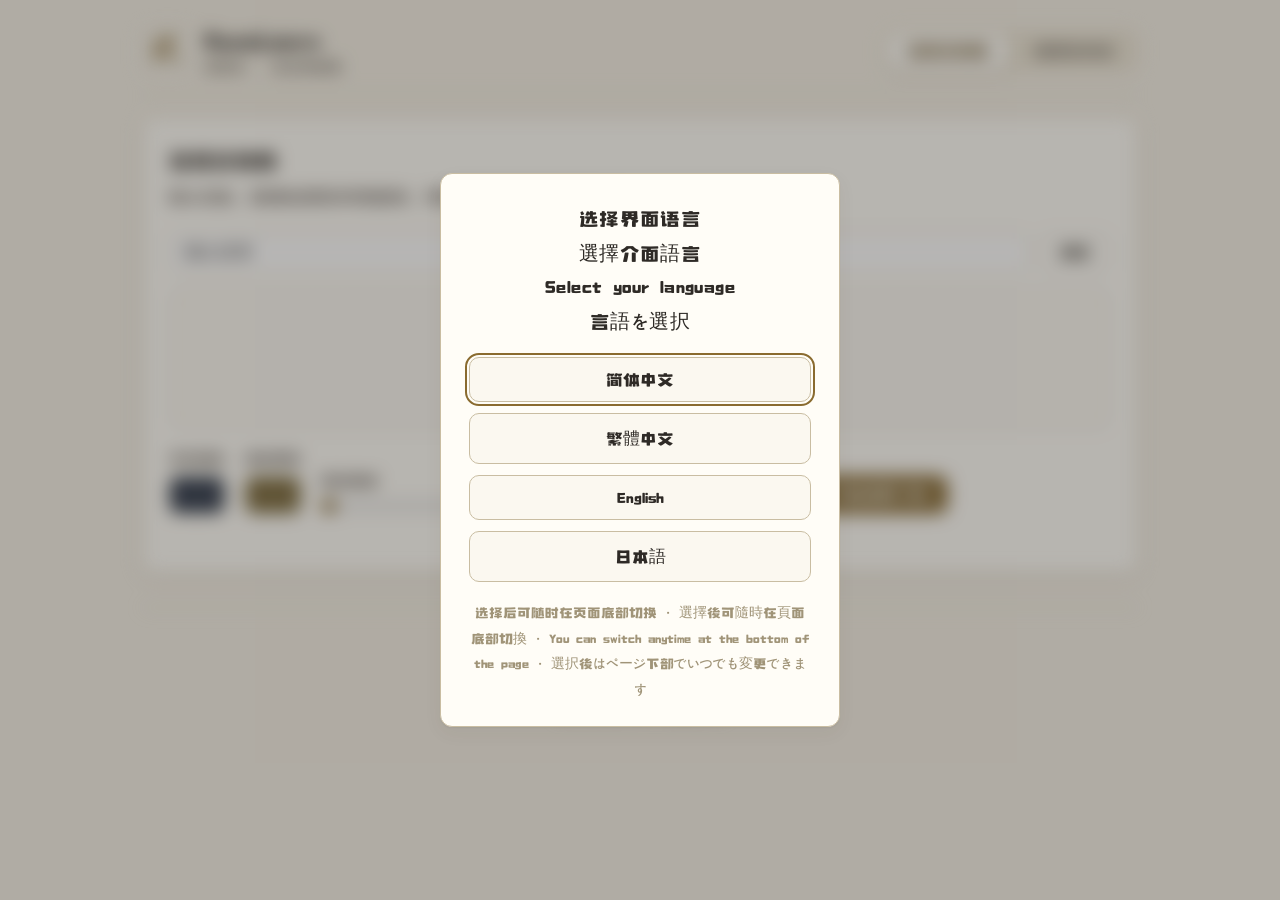
==== en/index.html @ 2bc5ad78 "improvements and SEO maybe?" ====
<!DOCTYPE html>
<html lang="en" data-lang="en">
<head>
  <meta charset="UTF-8">
  <meta name="viewport" content="width=device-width, initial-scale=1.0">
  <title>RuneLearn · Learn the Roco Script</title>
  <!-- SEO / 社交分享元数据：由 build_lang_pages.js 生成，勿手改。
       改托管域名或文案请改脚本顶部 SITE / SEO 常量后重跑 `node build_lang_pages.js`。
       分语言页（/zh/ /zh-hant/ /en/ /ja/）各自 canonical + hreflang 互指，根目录为 x-default；
       这些标签只给爬虫与分享卡片看，不影响页面可见内容。 -->
  <meta name="description" content="RuneLearn · Roco Script: a free offline tool to learn English letters and words, and to convert English into Roco glyphs (custom colors and outlines, one-click transparent PNG export). The interface supports English, 简体中文, 繁體中文 and 日本語.">
  <meta name="keywords" content="Roco Script,RuneLearn,English letters,English words,learn glyphs,convert text,transparent PNG,offline tool,洛克文,ロコ文">
  <link rel="canonical" href="https://sysgrapes.github.io/RuneLearn/en/">
  <link rel="alternate" hreflang="zh" href="https://sysgrapes.github.io/RuneLearn/zh/">
  <link rel="alternate" hreflang="zh-Hant" href="https://sysgrapes.github.io/RuneLearn/zh-hant/">
  <link rel="alternate" hreflang="en" href="https://sysgrapes.github.io/RuneLearn/en/">
  <link rel="alternate" hreflang="ja" href="https://sysgrapes.github.io/RuneLearn/ja/">
  <link rel="alternate" hreflang="x-default" href="https://sysgrapes.github.io/RuneLearn/">
  <meta property="og:type" content="website">
  <meta property="og:site_name" content="RuneLearn">
  <meta property="og:url" content="https://sysgrapes.github.io/RuneLearn/en/">
  <meta property="og:title" content="RuneLearn · Learn the Roco Script">
  <meta property="og:description" content="RuneLearn · Roco Script: a free offline tool to learn English letters and words, and to convert English into Roco glyphs (custom colors and outlines, one-click transparent PNG export). The interface supports English, 简体中文, 繁體中文 and 日本語.">
  <meta property="og:locale" content="en_US">
  <meta property="og:locale:alternate" content="zh_CN">
  <meta property="og:locale:alternate" content="zh_TW">
  <meta property="og:locale:alternate" content="ja_JP">
  <meta name="twitter:card" content="summary">
  <meta name="twitter:title" content="RuneLearn · Learn the Roco Script">
  <meta name="twitter:description" content="RuneLearn · Roco Script: a free offline tool to learn English letters and words, and to convert English into Roco glyphs (custom colors and outlines, one-click transparent PNG export). The interface supports English, 简体中文, 繁體中文 and 日本語.">
  <script type="application/ld+json">
  {
    "@context": "https://schema.org",
    "@type": "WebApplication",
    "name": "RuneLearn",
    "alternateName": "Learn & Convert the Roco Script",
    "url": "https://sysgrapes.github.io/RuneLearn/en/",
    "description": "RuneLearn · Roco Script: a free offline tool to learn English letters and words, and to convert English into Roco glyphs (custom colors and outlines, one-click transparent PNG export). The interface supports English, 简体中文, 繁體中文 and 日本語.",
    "applicationCategory": "EducationalApplication",
    "operatingSystem": "Any",
    "inLanguage": ["en"],
    "isAccessibleForFree": true,
    "offers": { "@type": "Offer", "price": "0", "priceCurrency": "USD" }
  }
  </script>
  <link rel="icon" type="image/png" href="../favicon.png">
  <link rel="stylesheet" href="../css/style.css">
  <!-- 界面文案资源（简体 / 繁體 / English / 日本語）；必须在 app.js 之前加载 -->
  <script src="../js/i18n.js"></script>
  <script>
    /* 多语言引导：在首次绘制前确定语言与“首访语言弹窗”状态。
     * 1) 分语言 URL（/zh/ /zh-hant/ /en/ /ja/）：路径即明确的语言选择——预置该语言、
     *    写入记忆（之后访问根目录也保持该语言），不弹首访弹窗；
     * 2) 否则若已记忆语言 → 直接写入 data-lang（字体与文案不闪动）；
     * 3) 首次访问 → 挂 data-lang-gate 让内容先模糊（详见 css/style.css），弹窗由 app.js 构建。
     * 判定逻辑复用 i18n.js 的 readStoredLang()，与 app.js 保持同一套规则。 */
    (function () {
      try {
        var I = window.RUNE_I18N;
        var lang = null;
        var m = (location.pathname || '').match(/\/(zh-hant|zh|en|ja)\/?$/);
        if (m) {
          lang = (m[1] === 'zh-hant') ? 'zh-Hant' : m[1];
          try {
            var sk = (I && I.storeKey) ? I.storeKey : 'runelearn.lang';
            localStorage.setItem(sk, JSON.stringify(lang));
          } catch (e0) { /* 存储不可用：本次会话仍按路径语言渲染 */ }
        } else {
          lang = (I && I.readStoredLang) ? I.readStoredLang() : null;
        }
        if (lang) {
          document.documentElement.setAttribute('data-lang', lang);
        } else {
          document.documentElement.setAttribute('data-lang-gate', 'pending');
        }
      } catch (e) { /* 读取异常：不模糊，按默认语言正常渲染 */ }
      /* 兜底：万一 app.js 未能执行（脚本缺失/报错），别把页面永远锁在模糊态 */
      window.setTimeout(function () {
        try {
          if (!document.querySelector('.lang-gate')) {
            document.documentElement.removeAttribute('data-lang-gate');
          }
        } catch (e2) { /* 忽略 */ }
      }, 3000);
    })();
  </script>
</head>
<body>
  <div class="page">

    <!-- 顶部 -->
    <header class="masthead">
      <div class="brand">
        <span class="brand-rune" aria-hidden="true">R</span>
        <div class="brand-text">
          <h1 class="brand-title" id="brand-title" data-i18n-title="brand.toggle" title="点击切换字形">RuneLearn</h1>
          <p class="brand-sub" data-i18n="brand.sub">洛克文 · 识记与转换</p>
        </div>
      </div>

      <!-- 两大板块切换 -->
      <nav class="main-tabs" role="tablist">
        <button class="tab active" data-main="convert" role="tab" aria-selected="true" data-i18n="tab.convert">洛克文转换</button>
        <button class="tab" data-main="recognize" role="tab" aria-selected="false" data-i18n="tab.recognize">洛克文识记</button>
      </nav>
    </header>

    <main class="content">

      <!-- ============ 板块一：洛克文转换 ============ -->
      <section class="panel active" id="panel-convert" data-main="convert">
        <div class="card">
          <h2 class="panel-title" data-i18n="convert.title">洛克文转换</h2>
          <p class="panel-desc" data-i18n="convert.desc">输入文本，实时以洛克文字型显示，可自定义样式并导出透明 PNG。</p>

          <div class="convert-input-row">
            <!-- placeholder 由 js/app.js 按语言与聚焦状态写入（聚焦时隐藏，见约定 #6） -->
            <textarea id="convert-input" class="text-input convert-textarea" placeholder="输入文字" rows="1"
                      spellcheck="false"></textarea>
            <button id="convert-clear" class="btn ghost" type="button" data-i18n="convert.clear">清空</button>
          </div>

          <div class="convert-stage">
            <div class="stage-canvas" id="convert-stage" aria-live="polite">
              <span class="stage-placeholder" data-i18n="convert.stagePlaceholder">输入文字后此处显示</span>
            </div>
          </div>

          <div class="convert-controls">
            <label class="field">
              <span data-i18n="convert.color">字形颜色</span>
              <input type="color" id="convert-color" value="#2f3a4d">
            </label>
            <label class="field">
              <span data-i18n="convert.strokeColor">描边颜色</span>
              <input type="color" id="convert-stroke-color" value="#7d6b3a">
            </label>
            <label class="field">
              <span data-i18n="convert.strokeWidth">描边粗细</span>
              <input type="range" id="convert-stroke" min="0" max="12" value="0" step="0.5">
            </label>
            <label class="field">
              <span data-i18n="convert.size">字号大小</span>
              <input type="range" id="convert-size" min="24" max="120" value="64" step="2">
            </label>
            <div class="field">
              <span data-i18n="convert.script">字形</span>
              <div class="script-toggle" id="convert-script">
                <button type="button" class="script-btn" data-script="normal" data-i18n="convert.scriptNormal">正常</button>
                <button type="button" class="script-btn active" data-script="rune" data-i18n="convert.scriptRune">洛克文</button>
              </div>
            </div>
            <button id="convert-export" class="btn primary" type="button" data-i18n="convert.export">导出透明 PNG</button>
          </div>
          <p class="hint" id="convert-hint"></p>
        </div>
      </section>

      <!-- ============ 板块二：洛克文识记 ============ -->
      <section class="panel" id="panel-recognize" data-main="recognize">

        <!-- 子板块切换 -->
        <nav class="sub-tabs" role="tablist">
          <button class="sub-tab active" data-sub="letter" role="tab" aria-selected="true" data-i18n="sub.letter">认字母</button>
          <button class="sub-tab" data-sub="word" role="tab" aria-selected="false" data-i18n="sub.word">认单词</button>
        </nav>

        <!-- 2.1 认字母 -->
        <div class="subpanel active" id="sub-letter" data-sub="letter">
          <div class="card">
            <h2 class="panel-title" data-i18n="letter.title">认字母</h2>
            <p class="panel-desc" data-i18n="letter.desc">看洛克文字形，写出对应的英文字母，不区分大小写。</p>

            <div class="quiz-col">
              <div class="quiz-play">
                <div class="quiz-stage">
                  <span class="quiz-glyph" id="letter-glyph">?</span>
                </div>
                <button class="btn ghost" id="letter-next" type="button" data-i18n="action.another">换一个</button>
              </div>

              <div class="quiz-answer">
                <!-- placeholder 由 js/app.js 按机型与语言写入 -->
                <input type="text" id="letter-input" class="text-input letter-input" placeholder="输入字母，回车或点确定" maxlength="1"
                       autocomplete="off" spellcheck="false">
                <button class="btn primary" id="letter-submit" type="button" data-i18n="action.submit">确定</button>
              </div>

              <div class="verdict" id="letter-verdict"></div>
            </div>

            <div class="history-wrap">
              <div class="history-head">
                <h3 data-i18n="history.title">历史记录</h3>
                <button class="btn ghost small" id="letter-history-clear" type="button" data-i18n="history.clear">清空</button>
              </div>
              <div class="history-table" id="letter-history"></div>
            </div>
          </div>
        </div>

        <!-- 2.2 认单词 -->
        <div class="subpanel" id="sub-word" data-sub="word">
          <div class="card">
            <h2 class="panel-title" data-i18n="word.title">认单词</h2>
            <p class="panel-desc" data-i18n="word.desc">看洛克文字形，拼出对应的英文单词。</p>

            <div class="difficulty-bar">
              <span class="difficulty-label" data-i18n="diff.label">难度</span>
              <div class="difficulty-tabs" id="difficulty-tabs">
                <button class="difficulty active" data-diff="easy" data-i18n="diff.easy">简单</button>
                <button class="difficulty" data-diff="med" data-i18n="diff.med">中等</button>
                <button class="difficulty" data-diff="hard" data-i18n="diff.hard">困难</button>
                <!-- 专家在困难连续答对5次后解锁；title 文案由 app.js 的 refreshExpertVisibility 按解锁状态写入 -->
                <button class="difficulty locked hidden" data-diff="expert" disabled title="困难难度连续答对5次后解锁" data-i18n="diff.expert">专家</button>
              </div>
              <span class="detail" id="word-streak-hint"></span>
            </div>

            <div class="quiz-col">
              <div class="quiz-play">
                <div class="quiz-stage">
                  <span class="quiz-glyph word-glyph" id="word-glyph"></span>
                </div>
                <div class="quiz-meta" id="word-meta"></div>
                <button class="btn ghost" id="word-next" type="button" data-i18n="action.another">换一个</button>
              </div>

              <div class="quiz-answer">
                <!-- placeholder 由 js/app.js 按机型与语言写入 -->
                <input type="text" id="word-input" class="text-input" placeholder="输入单词，回车或点确定"
                       autocomplete="off" spellcheck="false">
                <button class="btn primary" id="word-submit" type="button" data-i18n="action.submit">确定</button>
              </div>

              <div class="verdict" id="word-verdict"></div>
            </div>

            <div class="history-wrap">
              <div class="history-head">
                <h3 data-i18n="history.title">历史记录</h3>
                <button class="btn ghost small" id="word-history-clear" type="button" data-i18n="history.clear">清空</button>
              </div>
              <div class="history-table" id="word-history"></div>
            </div>
          </div>
        </div>
      </section>

    </main>

    <footer class="footer">
      <!-- 语言切换入口（按钮由 js/app.js 依 js/i18n.js 的语言表生成） -->
      <div class="lang-switch" id="lang-switch" role="group"></div>
      <p class="footer-line">
        <span data-i18n="footer.slogan">卡洛西亚的凌晨四点</span>
        <span>Co-created with Deepseek V4 Flash</span>
      </p>
      <!-- 免责说明 + 源代码入口：同一行居中，链接与免责说明同字号同色（键 footer.disclaimer / footer.source） -->
      <div class="footer-disclaimer-row">
        <p class="footer-disclaimer" data-i18n="footer.disclaimer">本网站与官方无关</p>
        <a class="footer-source" href="https://github.com/SysGrapes/RuneLearn" target="_blank" rel="noopener noreferrer" data-i18n="footer.source">查看源代码</a>
      </div>
    </footer>
  </div>

  <script src="../js/wordbank.js"></script>
  <script src="../js/app.js"></script>
</body>
</html>
---- css/style.css ----
:root{
  --bg: #f4efe4;
  --bg-deep: #ece4d2;
  --paper: #fbf8f0;
  --paper-2: #fffdf7;
  --ink: #2e2a26;
  --ink-soft: #6b645a;
  --line: #ded4bf;
  --line-strong: #c9bda2;
  --accent: #8a6b2f;
  --accent-ink: #6e5323;
  --accent-soft: #efe6cf;
  --good: #4f7c4f;
  --good-soft: #e5efe2;
  --bad: #a4433a;
  --bad-soft: #f4e3df;
  --shadow: 0 1px 2px rgba(70,58,35,.06), 0 6px 18px rgba(70,58,35,.06);
  --radius: 12px;
  /* 字体：中文与英文均用敦敦体（SSDunDun-CN 覆盖基本拉丁与 GB2312 汉字）； */
  /* 繁体中文用台湾/香港常见黑体（Noto Sans TC / 蘋方-繁 / 微軟正黑體 / 黑體-繁 逐级回退）——
   * 敦敦体只覆盖 GB2312，繁体文案约 38% 的字（學/習/識/轉/換/單/難/專/匯…）它没有，
   * 若把敦敦体放前面会一字两形，故它只在栈尾兜底。 */
  --font-hant: "Noto Sans TC","Noto Sans CJK TC","PingFang TC","Microsoft JhengHei UI","Microsoft JhengHei","Heiti TC","LiHei Pro",system-ui,"PingFang SC","Microsoft YaHei","SSDunDun-CN",sans-serif;
  /* 日文用日本常用黑体（Noto Sans JP 优先，其后逐级回退到各系统日文黑体：macOS/iOS 的
   * ヒラギノ角ゴ、Windows 的 Yu Gothic / Meiryo、Android 的 Noto Sans CJK），
   * 最后兜底 Windows/macOS 的中文黑体与自带敦敦体（覆盖假名与常用汉字，避免豆腐块）。 */
  --font-latin: "SSDunDun-CN","PingFang SC","Hiragino Sans GB","Microsoft YaHei","Heiti SC","WenQuanYi Micro Hei",system-ui,sans-serif;
  --font-ja: "Noto Sans JP","Noto Sans CJK JP","Hiragino Kaku Gothic ProN","Hiragino Sans","Yu Gothic UI","Yu Gothic","Meiryo","MS PGothic",system-ui,"Microsoft YaHei","PingFang SC","SSDunDun-CN",sans-serif;
  /* --font-cn 是全站界面字体入口，随 <html data-lang> 切换（见下方语言字体段） */
  --font-cn: var(--font-latin);
  --font-read: "PingFang SC","Hiragino Sans GB","Microsoft YaHei","Segoe UI",Arial,sans-serif;
}

/* ---------- 语言字体：简体/英文用敦敦体、繁体用繁体黑体、日文用日本常用黑体 ---------- */
html[data-lang="zh"]{--font-cn:var(--font-latin)}
html[data-lang="en"]{--font-cn:var(--font-latin)}
html[data-lang="zh-Hant"]{--font-cn:var(--font-hant)}
html[data-lang="ja"]{--font-cn:var(--font-ja)}
/* 同屏多语言元素（语言按钮、首访弹窗的标题行与提示分段）各自带 data-lang：
 * 按元素给字体，四种语言同屏展示时各用其对应字体——
 * 否则同一段文字会借逐字回退渲染（敦敦体缺繁体/日文常用字），观感混排。 */
.lang-btn[data-lang="zh"],.lang-gate-btn[data-lang="zh"],.lang-gate-line[data-lang="zh"],.lang-gate-seg[data-lang="zh"]{font-family:var(--font-latin)}
.lang-btn[data-lang="en"],.lang-gate-btn[data-lang="en"],.lang-gate-line[data-lang="en"],.lang-gate-seg[data-lang="en"]{font-family:var(--font-latin)}
.lang-btn[data-lang="zh-Hant"],.lang-gate-btn[data-lang="zh-Hant"],.lang-gate-line[data-lang="zh-Hant"],.lang-gate-seg[data-lang="zh-Hant"]{font-family:var(--font-hant)}
.lang-btn[data-lang="ja"],.lang-gate-btn[data-lang="ja"],.lang-gate-line[data-lang="ja"],.lang-gate-seg[data-lang="ja"]{font-family:var(--font-ja)}

*{box-sizing:border-box;margin:0;padding:0}
html,body{height:100%}

body{
  font-family:var(--font-cn);
  background:var(--bg);
  color:var(--ink);
  line-height:1.6;
  -webkit-font-smoothing:antialiased;
}

/* 宽屏时把内容铺得更满，减少两侧空白浪费 */
.page{max-width:1040px;margin:0 auto;padding:0 22px 52px;transition:filter .34s ease}
/* [4] 超宽屏继续扩宽，但左右至少各留 150px；封顶 1500px 使历史完整显示 */
@media (min-width:1360px){
  .page{max-width:min(calc(100vw - 300px), 1500px)}
}

/* ---------- 顶部 ---------- */
.masthead{
  display:flex;align-items:center;justify-content:space-between;
  flex-wrap:wrap;gap:14px;
  padding:26px 0 18px;
  border-bottom:1px solid var(--line);
}
.brand{display:flex;align-items:center;gap:12px}
.brand-rune{
  font-size:34px;line-height:1;color:var(--accent);
  font-family:"Rune",var(--font-cn);
  border:1.5px solid var(--line-strong);border-radius:10px;
  padding:4px 9px;
  background:var(--paper);
  -webkit-user-select:none;user-select:none;
}
.brand-title{font-size:26px;font-weight:400;letter-spacing:.5px;line-height:1.2;color:#2e2a26}
.brand-sub{font-size:13px;color:var(--ink-soft);letter-spacing:1px;margin-top:3px;line-height:1.2}

.main-tabs{display:flex;gap:6px;background:var(--bg-deep);padding:4px;border-radius:12px}
.main-tabs .tab{
  border:0;background:transparent;cursor:pointer;
  font-family:inherit;font-size:16px;color:var(--ink-soft);
  padding:9px 20px;border-radius:9px;transition:all .18s ease;
}
.main-tabs .tab:hover{color:var(--ink)}
.main-tabs .tab.active{background:var(--paper-2);color:var(--accent-ink);font-weight:300;box-shadow:var(--shadow)}

/* ---------- 内容区切换动画 ---------- */
.content{position:relative;margin-top:22px;min-height:420px}
.panel{display:none}
.panel.active{display:block;animation:panelIn .28s ease both}
@keyframes panelIn{
  from{opacity:0;transform:translateY(8px)}
  to{opacity:1;transform:none}
}

/* ---------- 卡片 ---------- */
.card{
  background:var(--paper-2);
  border:1px solid var(--line);
  border-radius:var(--radius);
  padding:26px 26px 22px;
  box-shadow:var(--shadow);
}
.panel-title{font-size:22px;font-weight:400;letter-spacing:.5px}
.panel-desc{color:var(--ink-soft);font-size:16px;margin:6px 0 22px}

/* ---------- 子板块切换 ---------- */
.sub-tabs{display:flex;gap:22px;margin-bottom:16px;border-bottom:1px solid var(--line)}
.sub-tab{
  border:0;background:transparent;cursor:pointer;font-family:inherit;
  font-size:16px;color:var(--ink-soft);padding:6px 2px 10px;position:relative;
}
.sub-tab::after{
  content:"";position:absolute;left:0;right:0;bottom:-1px;height:2px;
  background:var(--accent);transform:scaleX(0);transition:transform .22s ease;transform-origin:center;
}
.sub-tab:hover{color:var(--ink)}
.sub-tab.active{color:var(--accent-ink);font-weight:300}
.sub-tab.active::after{transform:scaleX(1)}
.subpanel{display:none}
.subpanel.active{display:block;animation:panelIn .26s ease both}

/* ---------- 输入 ---------- */
.text-input{
  width:100%;padding:12px 15px;font-size:17px;
  border:1px solid var(--line-strong);border-radius:10px;
  background:#fff;color:var(--ink);font-family:inherit;
  outline:none;transition:border-color .15s ease, box-shadow .15s ease;
}
.text-input:focus{border-color:var(--accent);box-shadow:0 0 0 3px rgba(138,107,47,.12)}
/* [1] placeholder 字号与输入框一致（不再缩小到 14px）；仅保留防溢出的优雅截断 */
input::placeholder, textarea::placeholder{
  white-space:nowrap;text-overflow:ellipsis;overflow:hidden;
}
.letter-input{text-align:center;font-size:22px;max-width:220px;letter-spacing:2px}

.convert-input-row{display:flex;gap:10px;align-items:flex-start}
.convert-input-row .text-input{flex:1}
/* #2 默认高度与右侧「清空」按钮等高：按钮实测约 39px（15px 字号 × 行高 ~1.0 + 上下 padding 22 + 边框 2），
 * 纵向 padding 收到 5px，使单行文字（17px × 1.5 ≈ 25.5px）能容纳在 39px 内（5+5+2+25.5 = 37.5）。
 * 实际高度由 JS 运行时测量按钮（syncConvertRowHeight）后设定，此处 min-height 只是 JS 生效前的兜底。 */
.convert-textarea{resize:none;overflow:hidden;min-height:39px;padding:5px 15px;line-height:1.5;font-family:var(--font-cn)}

/* ---------- 按钮 ---------- */
.btn{
  border:1px solid var(--line-strong);background:var(--paper);color:var(--ink);
  font-family:inherit;font-size:15px;padding:11px 20px;border-radius:10px;cursor:pointer;
  transition:all .15s ease;white-space:nowrap;
}
.btn:hover{border-color:var(--accent);color:var(--accent-ink)}
.btn.primary{background:var(--accent);border-color:var(--accent);color:#fff}
.btn.primary:hover{background:var(--accent-ink);color:#fff}
.btn.ghost{background:transparent}
.btn.small{padding:6px 13px;font-size:13.5px}

/* ---------- 转换板块 ---------- */
.convert-stage{
  margin-top:16px;border:1px dashed var(--line-strong);border-radius:12px;
  min-height:120px;display:flex;align-items:center;justify-content:center;
  background:var(--paper);overflow:hidden;
}
.stage-canvas{
  font-family:"Rune",var(--font-cn);
  font-size:64px;line-height:1.5;padding:22px 30px;text-align:center;
  word-break:break-word;color:#2f3a4d;
  white-space:pre-wrap;
  -webkit-user-select:none;user-select:none;
}
/* [4] 字符级字体：洛克文模式下字母用 Rune、数字/汉字/符号用敦敦体（随语言自动换栈） */
.stage-canvas .rune-ch{font-family:"Rune",sans-serif}
.stage-canvas .cn-ch{font-family:var(--font-cn)}
.stage-placeholder{font-family:var(--font-cn);font-size:14px;color:#b5ab93}
.convert-controls{display:flex;flex-wrap:wrap;gap:20px;align-items:flex-end;margin-top:18px}
.convert-controls .field{display:flex;flex-direction:column;gap:6px}
.convert-controls .field span{font-size:14px;color:var(--ink-soft)}
.convert-controls input[type=color]{
  width:56px;height:38px;border:1px solid var(--line-strong);border-radius:8px;background:#fff;cursor:pointer;padding:0;overflow:hidden;
}
/* #3.1 让颜色预览填满整个圆角矩形 */
.convert-controls input[type=color]::-webkit-color-swatch-wrapper{padding:0}
.convert-controls input[type=color]::-webkit-color-swatch{border:none;border-radius:7px}
.convert-controls input[type=color]::-moz-color-swatch{border:none;border-radius:7px}
.convert-controls input[type=range]{width:150px;accent-color:var(--accent)}
.convert-controls .btn{margin-top:2px}
/* 字形切换（正常 / 洛克文） */
.script-toggle{display:flex;background:var(--bg-deep);border-radius:9px;padding:3px;gap:2px}
.script-btn{
  border:0;background:transparent;cursor:pointer;font-family:inherit;
  font-size:14px;color:var(--ink-soft);padding:7px 14px;border-radius:7px;transition:all .15s ease;
}
.script-btn:hover{color:var(--ink)}
.script-btn.active{background:var(--paper-2);color:var(--accent-ink);font-weight:300;box-shadow:var(--shadow)}
.hint{margin-top:14px;font-size:14px;color:var(--ink-soft);min-height:22px}
.hint.done{color:var(--good)}

/* ---------- 识记：答题区 ---------- */
.quiz-play{display:flex;flex-direction:column;align-items:center;gap:14px}
.quiz-stage{
  width:100%;min-height:150px;border:1px dashed var(--line-strong);border-radius:12px;
  display:flex;align-items:center;justify-content:center;background:var(--paper);
}
.quiz-glyph{
  font-family:"Rune",var(--font-cn);font-size:96px;line-height:1.35;
  padding:10px 16px;
  -webkit-user-select:none;user-select:none;
}
.quiz-glyph.word-glyph{font-size:64px;font-size:clamp(42px,8vw,74px);line-height:1.35;padding:16px 22px;word-break:break-word;text-align:center;-webkit-user-select:none;user-select:none}
.quiz-meta{min-height:26px;font-size:14.5px;color:var(--ink-soft);text-align:center}

.quiz-answer{display:flex;gap:10px;margin:18px 0 4px;justify-content:center}
.quiz-answer .text-input{max-width:340px}
/* #2 认字母/认单词输入框高度一致；placeholder 字距一致（正文对齐差异保留） */
/* #1 认字母/认单词输入框的字号统一为 22px（与认字母板块一致），placeholder 随输入框同字号 */
.quiz-answer .text-input{height:52px;box-sizing:border-box;font-size:22px}
.quiz-answer .text-input::placeholder{letter-spacing:0}
/* placeholder 适配：英文/日文的提示文案更长，22px 下实测会超出输入框可用宽度（约 308px），
 * 收到 18px 保证完整显示（简体 236px、繁体 285px 在 22px 下不溢出，维持原字号）。
 * 文案侧也已收短英文长版（去掉 "or Submit"，与按钮并排时语义仍完整）。 */
html[data-lang="en"] .quiz-answer .text-input::placeholder,
html[data-lang="ja"] .quiz-answer .text-input::placeholder{font-size:18px}
/* 提交按钮与输入框统一 52px 高：此前按钮约 41px，和输入框有明显高低差 */
.quiz-answer .btn{min-width:80px;height:52px;box-sizing:border-box;padding:0 22px;display:inline-flex;align-items:center;justify-content:center}

.verdict{margin:14px 0 6px;font-size:15.5px;min-height:24px;display:flex;gap:10px;flex-wrap:wrap;align-items:flex-start}
.verdict .tag{padding:3px 11px;border-radius:8px;font-weight:300;align-self:flex-start;flex-shrink:0;display:inline-flex;align-items:center;line-height:1.6}
.verdict .tag.right{background:var(--good-soft);color:var(--good)}
.verdict .tag.wrong{background:var(--bad-soft);color:var(--bad)}
.verdict .detail{color:var(--ink-soft)}

.word-answer-block{display:block;margin-bottom:4px}
.word-answer-block .word{font-weight:400;font-size:19px}
/* 音标用通用无衬线字体（SSDunDun 不覆盖 IPA 特殊符号，如 ʃ θ æ ŋ） */
.word-answer-block .ph{color:var(--ink-soft);font-family:var(--font-read)}
/* 每个词性单独成行 */
.sense{display:block;font-size:15px;color:var(--ink);margin-top:2px}
.sense .pos{color:var(--accent-ink);font-weight:300;margin-right:6px}
/* 中文释义整体容器：词库只有简体中文释义，故仅简体界面展示（繁体/英/日都隐藏，避免简体文本混进其他语言）。
 * 主路径在 JS（renderWordVerdict/renderWordHistory 按 showsWordSenses() 决定），
 * 这条 CSS 是切换瞬间的兜底，防止闪出简体释义。 */
.word-senses{display:block}
html:not([data-lang="zh"]) .word-senses{display:none}

/* ---------- 难度选择 ---------- */
.difficulty-bar{display:flex;align-items:center;gap:12px;margin:4px 0 20px;}
.difficulty-label{font-size:14.5px;color:var(--ink-soft)}
.difficulty-tabs{display:flex;gap:8px;flex-wrap:wrap}
.difficulty{
  border:1px solid var(--line-strong);background:var(--paper);color:var(--ink-soft);
  font-family:inherit;font-size:14.5px;padding:8px 17px;border-radius:20px;cursor:pointer;transition:all .15s ease;
}
.difficulty:hover{border-color:var(--accent);color:var(--accent-ink)}
.difficulty.active{background:var(--accent);border-color:var(--accent);color:#fff;font-weight:300}
.difficulty.locked{opacity:.45;cursor:not-allowed}
.difficulty.hidden{display:none}

/* 连击/解锁提示 */
#word-streak-hint.detail{font-size:12.5px;color:var(--ink-soft);margin-left:auto;white-space:nowrap}
#word-streak-hint.detail.unlocked{color:var(--good);font-weight:300}

/* ---------- 历史记录 ---------- */
.history-wrap{margin-top:26px;border-top:1px solid var(--line);padding-top:16px}
.history-head{display:flex;align-items:center;justify-content:space-between;margin-bottom:10px}
.history-head h3{font-size:16px;font-weight:300}
.history-empty{color:#b0a688;font-size:13.5px;padding:8px 0}
.history-scroll{max-height:280px;overflow:auto;border:1px solid var(--line);border-radius:10px}
.history-table{width:100%;border-collapse:collapse;font-size:15.5px;background:#fff}
.history-table th,.history-table td{padding:9px 11px;text-align:left;border-bottom:1px solid #eee8d9;white-space:nowrap;font-size:15.5px}
.history-table th{background:var(--accent-soft);color:var(--accent-ink);font-weight:300;position:sticky;top:0}
.history-table tr:last-child td{border-bottom:0}
.history-table .rune{font-family:"Rune",var(--font-cn);font-size:15.5px}
.history-table .ok{color:var(--good);font-weight:300}
.history-table .no{color:var(--bad);font-weight:300}
.history-table .time{color:#a29a86}
.history-table td.wrap{white-space:normal;min-width:180px}

/* #2 新数据行指示灯动画：淡绿/淡粉 1.5s 渐变回原色 */
@keyframes rowFlashOk{from{background:var(--good-soft)}to{background:transparent}}
@keyframes rowFlashNo{from{background:var(--bad-soft)}to{background:transparent}}
.history-table tr.flash-ok{animation:rowFlashOk 1.5s ease forwards}
.history-table tr.flash-no{animation:rowFlashNo 1.5s ease forwards}

/* ---------- 底部 ---------- */
.footer{margin-top:34px;text-align:center;color:#a09478;font-size:13px;border-top:1px solid var(--line);padding-top:18px}
.footer-line span+span{margin-left:4px}
/* 免责说明 + 源代码入口：同一行居中，链接与免责说明同字号同色、不带下划线（键 footer.disclaimer / footer.source） */
.footer-disclaimer-row{display:flex;justify-content:center;align-items:center;gap:10px;margin-top:6px}
.footer-disclaimer{margin:0;font-size:12.5px;color:#b0a688}
/* 源代码入口：默认无下划线；每次打开页面先渲染一条下划线、留存 10 秒，再 2 秒内缓慢消失 */
.footer-source{position:relative;font-size:12.5px;color:#b0a688;text-decoration:none}
.footer-source::after{
  content:'';position:absolute;left:0;right:0;bottom:-2px;height:1px;
  background:currentColor;
  animation:footer-source-underline 12s linear forwards;
}
@keyframes footer-source-underline{
  0%,83.333%{opacity:1}
  100%{opacity:0}
}

/* 语言切换入口：样式沿用难度胶囊按钮的语汇，做成互斥的三选一 */
.lang-switch{display:flex;justify-content:center;flex-wrap:wrap;gap:8px;margin-bottom:14px}
.lang-btn{
  border:1px solid var(--line-strong);background:var(--paper);color:var(--ink-soft);
  font-family:inherit;font-size:13.5px;padding:6px 16px;border-radius:20px;cursor:pointer;
  transition:all .15s ease;
}
.lang-btn:hover{border-color:var(--accent);color:var(--accent-ink)}
.lang-btn.active{background:var(--accent);border-color:var(--accent);color:#fff;font-weight:300}
/* 键盘可见焦点：换成与站点同色系的描边，替代浏览器默认的重色 ring */
.lang-btn:focus-visible{outline:2px solid var(--accent);outline-offset:2px}

/* ---------- 首访语言弹窗（自绘蒙层/对话框/按钮，不用原生 select、alert） ---------- */
/* 未选定语言时（<head> 引导脚本挂 data-lang-gate="pending"）先把页面内容模糊并禁止交互，
 * 弹窗由 js/app.js 构建；选定语言后移除该属性，模糊随过渡平滑解除。 */
html[data-lang-gate] .page{filter:blur(9px) saturate(.92);pointer-events:none;-webkit-user-select:none;user-select:none}
html[data-lang-gate] body{overflow:hidden}

.lang-gate{
  position:fixed;inset:0;z-index:9999;
  display:flex;align-items:center;justify-content:center;padding:22px;
  background:rgba(46,42,38,.34);
  overflow:auto;                 /* 四种语言下卡片更高，矮屏/横屏时允许蒙层内滚动，不遮挡任何选项 */
  opacity:0;transition:opacity .3s ease;
}
.lang-gate.open{opacity:1}
.lang-gate-card{
  width:100%;max-width:400px;box-sizing:border-box;
  background:var(--paper-2);border:1px solid var(--line-strong);border-radius:var(--radius);
  box-shadow:var(--shadow);padding:30px 28px 24px;text-align:center;
  opacity:0;transform:translateY(14px) scale(.97);
  transition:opacity .32s ease,transform .32s cubic-bezier(.2,.8,.3,1);
}
.lang-gate.open .lang-gate-card{opacity:1;transform:none}
.lang-gate-lines{display:block;margin-bottom:20px}
/* 四行标题同样大小（此前第二行起被压到 14.5px，整体偏小） */
.lang-gate-line{font-size:20px;line-height:1.55;color:var(--ink);letter-spacing:.4px}
.lang-gate-line + .lang-gate-line{margin-top:3px}
.lang-gate-actions{display:flex;flex-direction:column;gap:11px}
.lang-gate-btn{
  border:1px solid var(--line-strong);background:var(--paper);color:var(--ink);
  font-family:inherit;font-size:17px;padding:13px 18px;border-radius:10px;cursor:pointer;
  transition:all .15s ease;
}
.lang-gate-btn:hover{border-color:var(--accent);color:var(--accent-ink);background:var(--accent-soft)}
.lang-gate-btn:focus-visible{outline:2px solid var(--accent);outline-offset:2px}
/* 提示行按语言分四段（.lang-gate-seg 各带 data-lang，字体见上方“同屏多语言元素”段） */
.lang-gate-tip{margin-top:18px;font-size:14px;line-height:1.75;color:#a09478}

/* ---------- 滚动条 ---------- */
.history-scroll::-webkit-scrollbar{width:8px}
.history-scroll::-webkit-scrollbar-thumb{background:#d5c9ad;border-radius:4px}
.history-scroll::-webkit-scrollbar-track{background:transparent}

/* ---------- 字体 ---------- */
@font-face{
  font-family:"Rune";
  src:url("../fonts/Rune-Regular.ttf") format("truetype");
  font-weight:normal;font-style:normal;font-display:swap;
}
@font-face{
  font-family:"SSDunDun-CN";
  src:url("../fonts/SSDunDun-CN.ttf") format("truetype");
  font-weight:normal;font-style:normal;font-display:swap;
}

/* ---------- 响应式 ---------- */
/* 较宽屏幕：识记板块题目区与历史区并排，充分利用横向空间 */
@media (min-width:920px){
  .subpanel .card{
    display:grid;grid-template-columns:minmax(0,1.15fr) minmax(0,1fr);
    gap:0 34px;align-items:start;
  }
  .subpanel .difficulty-bar{grid-column:1 / -1}
  .subpanel .history-wrap{margin-top:0;padding-top:0;border-top:0}
}
@media (max-width:560px){
  .masthead{flex-direction:column;align-items:flex-start}
  .main-tabs{width:100%}
  .main-tabs .tab{flex:1;text-align:center;padding:8px 6px}
  .card{padding:18px 16px}
  .quiz-glyph{font-size:72px}
  .convert-controls{gap:14px}
  .history-table th,.history-table td{padding:6px 8px}
  .lang-gate-card{padding:24px 20px 20px}
  .lang-gate-line{font-size:18px}
  .lang-gate-btn{font-size:16px;padding:12px 16px}
  .lang-gate-tip{font-size:13px}
}
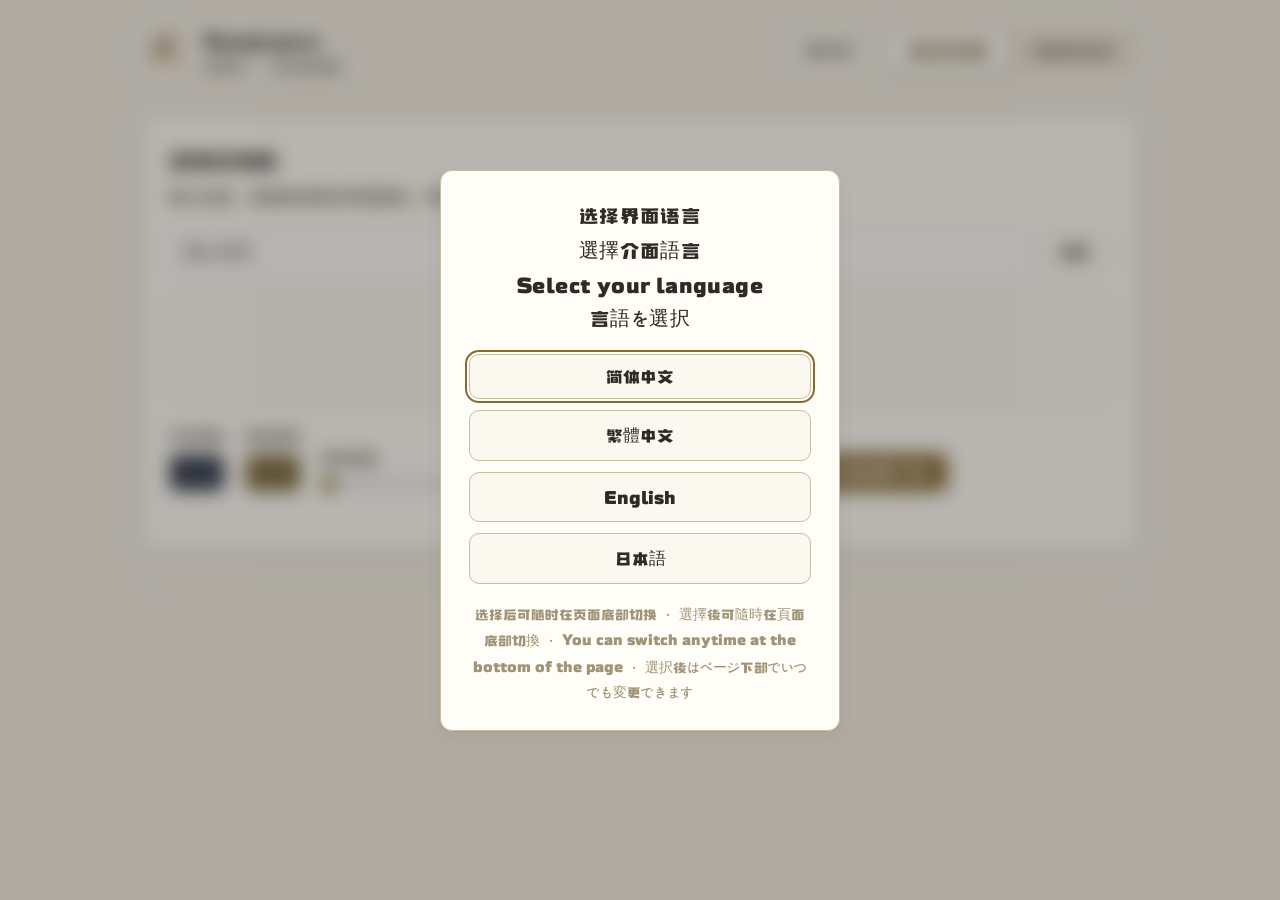
==== commit f7be9734: "Added another font" ====
--- a/en/index.html
+++ b/en/index.html
@@ -58,7 +58,8 @@
       try {
         var I = window.RUNE_I18N;
         var lang = null;
-        var m = (location.pathname || '').match(/\/(zh-hant|zh|en|ja)\/?$/);
+        /* 路径先转小写再匹配：手输 /zh-Hant/ 也能落到繁體中文（目录名本身是小写 zh-hant） */
+        var m = (location.pathname || '').toLowerCase().match(/\/(zh-hant|zh|en|ja)\/?$/);
         if (m) {
           lang = (m[1] === 'zh-hant') ? 'zh-Hant' : m[1];
           try {
@@ -98,11 +99,18 @@
         </div>
       </div>
 
-      <!-- 两大板块切换 -->
-      <nav class="main-tabs" role="tablist">
-        <button class="tab active" data-main="convert" role="tab" aria-selected="true" data-i18n="tab.convert">洛克文转换</button>
-        <button class="tab" data-main="recognize" role="tab" aria-selected="false" data-i18n="tab.recognize">洛克文识记</button>
-      </nav>
+      <div class="masthead-tools">
+        <!-- 洛克文字形切换：全局在 Rune-Regular 与 Rocofontblack 之间切换（逻辑见 js/app.js 第 0.2 节）。
+             按钮文字走 data-i18n；title（带当前字形名）由 JS 单独维护，因为它需要参数。 -->
+        <button id="glyph-font-toggle" class="glyph-toggle" type="button"
+                data-i18n="glyphFont.toggle" title="切换字形（当前：Rune）">切换字形</button>
+
+        <!-- 两大板块切换 -->
+        <nav class="main-tabs" role="tablist">
+          <button class="tab active" data-main="convert" role="tab" aria-selected="true" data-i18n="tab.convert">洛克文转换</button>
+          <button class="tab" data-main="recognize" role="tab" aria-selected="false" data-i18n="tab.recognize">洛克文识记</button>
+        </nav>
+      </div>
     </header>
 
     <main class="content">
@@ -181,7 +189,7 @@
 
               <div class="quiz-answer">
                 <!-- placeholder 由 js/app.js 按机型与语言写入 -->
-                <input type="text" id="letter-input" class="text-input letter-input" placeholder="输入字母，回车或点确定" maxlength="1"
+                <input type="text" id="letter-input" class="text-input letter-input" placeholder="还可通过Enter提交" maxlength="1"
                        autocomplete="off" spellcheck="false">
                 <button class="btn primary" id="letter-submit" type="button" data-i18n="action.submit">确定</button>
               </div>
@@ -228,7 +236,7 @@
 
               <div class="quiz-answer">
                 <!-- placeholder 由 js/app.js 按机型与语言写入 -->
-                <input type="text" id="word-input" class="text-input" placeholder="输入单词，回车或点确定"
+                <input type="text" id="word-input" class="text-input" placeholder="还可通过Enter提交"
                        autocomplete="off" spellcheck="false">
                 <button class="btn primary" id="word-submit" type="button" data-i18n="action.submit">确定</button>
               </div>
@@ -256,9 +264,10 @@
         <span data-i18n="footer.slogan">卡洛西亚的凌晨四点</span>
         <span>Co-created with Deepseek V4 Flash</span>
       </p>
-      <!-- 免责说明 + 源代码入口：同一行居中，链接与免责说明同字号同色（键 footer.disclaimer / footer.source） -->
+      <!-- 免责说明 + 侵权联系 + 源代码入口：同一行居中，三者同字号同色（键 footer.disclaimer / footer.contact / footer.source） -->
       <div class="footer-disclaimer-row">
         <p class="footer-disclaimer" data-i18n="footer.disclaimer">本网站与官方无关</p>
+        <p class="footer-contact" data-i18n="footer.contact">如有侵犯权利，敬请联系删除</p>
         <a class="footer-source" href="https://github.com/SysGrapes/RuneLearn" target="_blank" rel="noopener noreferrer" data-i18n="footer.source">查看源代码</a>
       </div>
     </footer>
--- a/css/style.css
+++ b/css/style.css
@@ -26,21 +26,39 @@
    * 最后兜底 Windows/macOS 的中文黑体与自带敦敦体（覆盖假名与常用汉字，避免豆腐块）。 */
   --font-latin: "SSDunDun-CN","PingFang SC","Hiragino Sans GB","Microsoft YaHei","Heiti SC","WenQuanYi Micro Hei",system-ui,sans-serif;
   --font-ja: "Noto Sans JP","Noto Sans CJK JP","Hiragino Kaku Gothic ProN","Hiragino Sans","Yu Gothic UI","Yu Gothic","Meiryo","MS PGothic",system-ui,"Microsoft YaHei","PingFang SC","SSDunDun-CN",sans-serif;
+  /* 英文界面字体：en2（HYYouYuan）优先——它同时覆盖基本拉丁与常用汉字，
+   * 所以英文界面下出现的中文（页脚 slogan、语言按钮的中文自称…）也不用另找字体；
+   * 缺字时逐级回退到系统黑体，最后才是敦敦体。 */
+  --font-en: "En2","PingFang SC","Hiragino Sans GB","Microsoft YaHei","Heiti SC",system-ui,"SSDunDun-CN",sans-serif;
   /* --font-cn 是全站界面字体入口，随 <html data-lang> 切换（见下方语言字体段） */
   --font-cn: var(--font-latin);
   --font-read: "PingFang SC","Hiragino Sans GB","Microsoft YaHei","Segoe UI",Arial,sans-serif;
-}
-
-/* ---------- 语言字体：简体/英文用敦敦体、繁体用繁体黑体、日文用日本常用黑体 ---------- */
+  /* 洛克文字形栈：只覆盖 A–Z/a–z，非拉丁字符（数字/汉字/假名）必须回退，故有两份——
+   * --font-rune     纯字形栈（字符级 .rune-ch 用，后面跟通用 sans-serif 兜底）
+   * --font-rune-mix 字形优先 + 界面字体兜底（品牌图标、题目、历史表等整块文本用）
+   * 两者都随 <html data-glyph-font> 在 Rune-Regular 与 Rocofontblack 之间整体切换（默认 Rune）。 */
+  --font-rune: "Rune",sans-serif;
+  --font-rune-mix: "Rune",var(--font-cn);
+}
+
+/* ---------- 语言字体：简体用敦敦体、英文用 en2、繁体用繁体黑体、日文用日本常用黑体 ---------- */
 html[data-lang="zh"]{--font-cn:var(--font-latin)}
-html[data-lang="en"]{--font-cn:var(--font-latin)}
+/* 英文界面改用 en2（HYYouYuan）：它同时覆盖拉丁与汉字，英文界面里的中文也不掉队 */
+html[data-lang="en"]{--font-cn:var(--font-en)}
 html[data-lang="zh-Hant"]{--font-cn:var(--font-hant)}
 html[data-lang="ja"]{--font-cn:var(--font-ja)}
+/* ---------- 洛克文字形切换：Rune-Regular ⇄ Rocofontblack（全局） ----------
+ * <html data-glyph-font> 由顶部「切换字形」按钮与首访字形弹窗写入（键 runelearn.glyphFont）；
+ * 只换这两个变量，页面上所有洛克文字形（品牌图标、转换舞台、题目、历史）一起变。 */
+html[data-glyph-font="roco-black"]{
+  --font-rune: "RocoBlack",sans-serif;
+  --font-rune-mix: "RocoBlack",var(--font-cn);
+}
 /* 同屏多语言元素（语言按钮、首访弹窗的标题行与提示分段）各自带 data-lang：
  * 按元素给字体，四种语言同屏展示时各用其对应字体——
  * 否则同一段文字会借逐字回退渲染（敦敦体缺繁体/日文常用字），观感混排。 */
 .lang-btn[data-lang="zh"],.lang-gate-btn[data-lang="zh"],.lang-gate-line[data-lang="zh"],.lang-gate-seg[data-lang="zh"]{font-family:var(--font-latin)}
-.lang-btn[data-lang="en"],.lang-gate-btn[data-lang="en"],.lang-gate-line[data-lang="en"],.lang-gate-seg[data-lang="en"]{font-family:var(--font-latin)}
+.lang-btn[data-lang="en"],.lang-gate-btn[data-lang="en"],.lang-gate-line[data-lang="en"],.lang-gate-seg[data-lang="en"]{font-family:var(--font-en)}
 .lang-btn[data-lang="zh-Hant"],.lang-gate-btn[data-lang="zh-Hant"],.lang-gate-line[data-lang="zh-Hant"],.lang-gate-seg[data-lang="zh-Hant"]{font-family:var(--font-hant)}
 .lang-btn[data-lang="ja"],.lang-gate-btn[data-lang="ja"],.lang-gate-line[data-lang="ja"],.lang-gate-seg[data-lang="ja"]{font-family:var(--font-ja)}
 
@@ -69,10 +87,21 @@
   padding:26px 0 18px;
   border-bottom:1px solid var(--line);
 }
+/* 顶部右侧工具区：「切换字形」按钮 + 两大板块切换（窄屏时整体换行，按钮在 tabs 上方） */
+.masthead-tools{display:flex;align-items:center;gap:12px;flex-wrap:wrap}
+/* 「切换字形」按钮：沿用语脚语言按钮的胶囊语汇，弱化存在感但不藏起来 */
+.glyph-toggle{
+  border:1px solid var(--line-strong);background:var(--paper);color:var(--ink-soft);
+  font-family:var(--font-cn);font-size:13.5px;padding:6px 16px;border-radius:20px;cursor:pointer;
+  white-space:nowrap;transition:all .15s ease;
+}
+.glyph-toggle:hover{border-color:var(--accent);color:var(--accent-ink)}
+.glyph-toggle:focus-visible{outline:2px solid var(--accent);outline-offset:2px}
+
 .brand{display:flex;align-items:center;gap:12px}
 .brand-rune{
   font-size:34px;line-height:1;color:var(--accent);
-  font-family:"Rune",var(--font-cn);
+  font-family:var(--font-rune-mix);
   border:1.5px solid var(--line-strong);border-radius:10px;
   padding:4px 9px;
   background:var(--paper);
@@ -166,16 +195,21 @@
   background:var(--paper);overflow:hidden;
 }
 .stage-canvas{
-  font-family:"Rune",var(--font-cn);
+  font-family:var(--font-rune-mix);
   font-size:64px;line-height:1.5;padding:22px 30px;text-align:center;
   word-break:break-word;color:#2f3a4d;
   white-space:pre-wrap;
   -webkit-user-select:none;user-select:none;
 }
 /* [4] 字符级字体：洛克文模式下字母用 Rune、数字/汉字/符号用敦敦体（随语言自动换栈） */
-.stage-canvas .rune-ch{font-family:"Rune",sans-serif}
+.stage-canvas .rune-ch{font-family:var(--font-rune)}
 .stage-canvas .cn-ch{font-family:var(--font-cn)}
 .stage-placeholder{font-family:var(--font-cn);font-size:14px;color:#b5ab93}
+/* 空态（只显示占位提示）时把舞台变成 flex 居中容器：
+ * 占位是 inline 元素，会跟着**舞台字体**的基线走；而舞台字体随「切换字形」变化
+ * （Rune 与 RocoBlack 的字体度量不同，实测基线差 5px）→ 一切字形，占位就上下跳。
+ * 改成 flex 垂直居中后，占位位置只由容器决定，与当前字形无关。 */
+.stage-canvas.stage-empty{display:flex;align-items:center;justify-content:center}
 .convert-controls{display:flex;flex-wrap:wrap;gap:20px;align-items:flex-end;margin-top:18px}
 .convert-controls .field{display:flex;flex-direction:column;gap:6px}
 .convert-controls .field span{font-size:14px;color:var(--ink-soft)}
@@ -206,7 +240,7 @@
   display:flex;align-items:center;justify-content:center;background:var(--paper);
 }
 .quiz-glyph{
-  font-family:"Rune",var(--font-cn);font-size:96px;line-height:1.35;
+  font-family:var(--font-rune-mix);font-size:96px;line-height:1.35;
   padding:10px 16px;
   -webkit-user-select:none;user-select:none;
 }
@@ -273,7 +307,7 @@
 .history-table th,.history-table td{padding:9px 11px;text-align:left;border-bottom:1px solid #eee8d9;white-space:nowrap;font-size:15.5px}
 .history-table th{background:var(--accent-soft);color:var(--accent-ink);font-weight:300;position:sticky;top:0}
 .history-table tr:last-child td{border-bottom:0}
-.history-table .rune{font-family:"Rune",var(--font-cn);font-size:15.5px}
+.history-table .rune{font-family:var(--font-rune-mix);font-size:15.5px}
 .history-table .ok{color:var(--good);font-weight:300}
 .history-table .no{color:var(--bad);font-weight:300}
 .history-table .time{color:#a29a86}
@@ -288,9 +322,11 @@
 /* ---------- 底部 ---------- */
 .footer{margin-top:34px;text-align:center;color:#a09478;font-size:13px;border-top:1px solid var(--line);padding-top:18px}
 .footer-line span+span{margin-left:4px}
-/* 免责说明 + 源代码入口：同一行居中，链接与免责说明同字号同色、不带下划线（键 footer.disclaimer / footer.source） */
-.footer-disclaimer-row{display:flex;justify-content:center;align-items:center;gap:10px;margin-top:6px}
+/* 免责说明 + 侵权联系 + 源代码入口：同一行居中，三者同字号同色（键 footer.disclaimer / footer.contact / footer.source）；
+ * 内容变长后窄屏允许换行（gap 保持 10px，换行不会产生额外行距错位）。 */
+.footer-disclaimer-row{display:flex;justify-content:center;align-items:center;flex-wrap:wrap;gap:10px;margin-top:6px}
 .footer-disclaimer{margin:0;font-size:12.5px;color:#b0a688}
+.footer-contact{margin:0;font-size:12.5px;color:#b0a688}
 /* 源代码入口：默认无下划线；每次打开页面先渲染一条下划线、留存 10 秒，再 2 秒内缓慢消失 */
 .footer-source{position:relative;font-size:12.5px;color:#b0a688;text-decoration:none}
 .footer-source::after{
@@ -318,25 +354,32 @@
 /* ---------- 首访语言弹窗（自绘蒙层/对话框/按钮，不用原生 select、alert） ---------- */
 /* 未选定语言时（<head> 引导脚本挂 data-lang-gate="pending"）先把页面内容模糊并禁止交互，
  * 弹窗由 js/app.js 构建；选定语言后移除该属性，模糊随过渡平滑解除。 */
-html[data-lang-gate] .page{filter:blur(9px) saturate(.92);pointer-events:none;-webkit-user-select:none;user-select:none}
-html[data-lang-gate] body{overflow:hidden}
-
-.lang-gate{
+/* 语言弹窗与字形弹窗共用这套“模糊 + 锁滚动”门禁（属性分别为 data-lang-gate / data-font-gate） */
+html[data-lang-gate] .page,
+html[data-font-gate] .page{filter:blur(9px) saturate(.92);pointer-events:none;-webkit-user-select:none;user-select:none}
+html[data-lang-gate] body,
+html[data-font-gate] body{overflow:hidden}
+
+.lang-gate,.font-gate{
   position:fixed;inset:0;z-index:9999;
   display:flex;align-items:center;justify-content:center;padding:22px;
   background:rgba(46,42,38,.34);
   overflow:auto;                 /* 四种语言下卡片更高，矮屏/横屏时允许蒙层内滚动，不遮挡任何选项 */
   opacity:0;transition:opacity .3s ease;
 }
-.lang-gate.open{opacity:1}
-.lang-gate-card{
+.lang-gate.open,.font-gate.open{opacity:1}
+.lang-gate-card,.font-gate-card{
   width:100%;max-width:400px;box-sizing:border-box;
   background:var(--paper-2);border:1px solid var(--line-strong);border-radius:var(--radius);
   box-shadow:var(--shadow);padding:30px 28px 24px;text-align:center;
   opacity:0;transform:translateY(14px) scale(.97);
   transition:opacity .32s ease,transform .32s cubic-bezier(.2,.8,.3,1);
 }
-.lang-gate.open .lang-gate-card{opacity:1;transform:none}
+.lang-gate.open .lang-gate-card,
+.font-gate.open .font-gate-card{opacity:1;transform:none}
+/* 字形弹窗的卡片宽度跟着内容走：四种语言的标题/提示长短差很多（英文最长），
+ * 写死 400px 会把英文挤成两行。用 max-content 让它按需变宽，再给一个上限防止超屏。 */
+.font-gate-card{width:max-content;max-width:min(92vw,560px)}
 .lang-gate-lines{display:block;margin-bottom:20px}
 /* 四行标题同样大小（此前第二行起被压到 14.5px，整体偏小） */
 .lang-gate-line{font-size:20px;line-height:1.55;color:var(--ink);letter-spacing:.4px}
@@ -352,15 +395,46 @@
 /* 提示行按语言分四段（.lang-gate-seg 各带 data-lang，字体见上方“同屏多语言元素”段） */
 .lang-gate-tip{margin-top:18px;font-size:14px;line-height:1.75;color:#a09478}
 
+/* ---------- 首访字形弹窗（选定语言之后才出现，只显示当前那一种语言） ----------
+ * 两个按钮文本都是 "ROCO"，各用一款洛克文字体渲染，让用户直接看字形选偏好。
+ * 这里刻意写死 "Rune" / "RocoBlack" 而不是用 --font-rune-mix：
+ * 弹窗的意义就是“同时展示两款字形”，不能跟当前选择一起变。 */
+/* 标题与提示都不允许被压成两行（卡片会跟着变宽容纳它们） */
+.font-gate-title{font-size:19px;line-height:1.6;color:var(--ink);letter-spacing:.4px;white-space:nowrap}
+.font-gate-actions{display:flex;gap:12px;justify-content:center;flex-wrap:wrap;margin-top:20px}
+.font-gate-btn{
+  flex:1 1 150px;min-height:76px;
+  border:1px solid var(--line-strong);background:var(--paper);color:var(--ink);
+  font-size:32px;line-height:1.2;letter-spacing:2px;padding:14px 18px;border-radius:12px;cursor:pointer;
+  transition:all .15s ease;
+}
+.font-gate-btn[data-glyph-font="rune"]{font-family:"Rune",var(--font-cn)}
+.font-gate-btn[data-glyph-font="roco-black"]{font-family:"RocoBlack",var(--font-cn)}
+.font-gate-btn:hover{border-color:var(--accent);color:var(--accent-ink);background:var(--accent-soft)}
+.font-gate-btn:focus-visible{outline:2px solid var(--accent);outline-offset:2px}
+.font-gate-tip{margin-top:18px;font-size:14px;line-height:1.75;color:#a09478;white-space:nowrap}
+
 /* ---------- 滚动条 ---------- */
 .history-scroll::-webkit-scrollbar{width:8px}
 .history-scroll::-webkit-scrollbar-thumb{background:#d5c9ad;border-radius:4px}
 .history-scroll::-webkit-scrollbar-track{background:transparent}
 
 /* ---------- 字体 ---------- */
+/* 洛克文字形（两套，供顶部「切换字形」整体切换；默认 Rune-Regular） */
 @font-face{
   font-family:"Rune";
   src:url("../fonts/Rune-Regular.ttf") format("truetype");
+  font-weight:normal;font-style:normal;font-display:swap;
+}
+@font-face{
+  font-family:"RocoBlack";
+  src:url("../fonts/Rocofontblack-Regular.ttf") format("truetype");
+  font-weight:normal;font-style:normal;font-display:swap;
+}
+/* 英文界面字体（en2，内部名 HYYouYuan：同时覆盖拉丁字母与常用汉字） */
+@font-face{
+  font-family:"En2";
+  src:url("../fonts/en2.ttf") format("truetype");
   font-weight:normal;font-style:normal;font-display:swap;
 }
 @font-face{
@@ -381,7 +455,17 @@
 }
 @media (max-width:560px){
   .masthead{flex-direction:column;align-items:flex-start}
+  .masthead-tools{width:100%;justify-content:space-between;gap:10px}
   .main-tabs{width:100%}
+  /* 手机端页脚：slogan / Co-created / 免责说明 / 侵权联系 / 源代码 各占一行
+   * （按视口宽度判定，不依赖 UA——同一台机器缩放窗口也能正确切换排版） */
+  .footer-line{display:flex;flex-direction:column;align-items:center;gap:3px}
+  .footer-line span+span{margin-left:0}
+  .footer-disclaimer-row{flex-direction:column;gap:6px}
+  .footer-disclaimer,.footer-contact,.footer-source{text-align:center}
+  /* 字形弹窗：窄屏放不小到一行时，标题缩字号、提示允许换行 */
+  .font-gate-title{font-size:17px}
+  .font-gate-tip{font-size:13px;white-space:normal}
   .main-tabs .tab{flex:1;text-align:center;padding:8px 6px}
   .card{padding:18px 16px}
   .quiz-glyph{font-size:72px}
